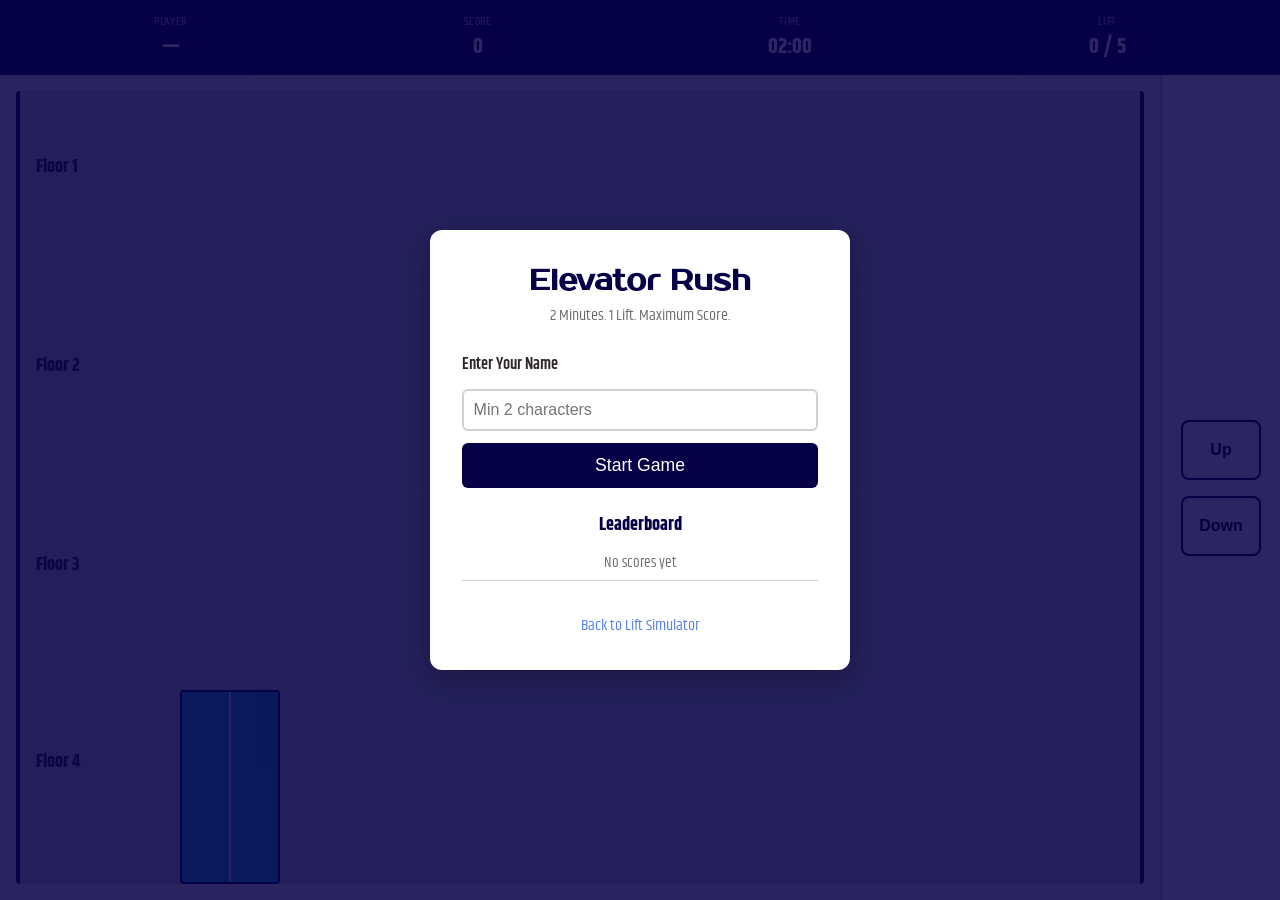
==== src/game.html @ f77243f4 "Add navigation link to the new Elevator Rush game - Inserted a new game-nav section in src/index.htm" ====
<!doctype html>
<html lang="en">
  <head>
    <meta charset="UTF-8" />
    <meta name="viewport" content="width=device-width, initial-scale=1.0" />
    <title>Elevator Rush</title>
    <link rel="stylesheet" href="./css/game.css" />
  </head>
  <body>
    <!-- Start Overlay -->
    <div id="start-overlay" class="overlay">
      <div class="overlay__panel">
        <h1 class="game-title">Elevator Rush</h1>
        <p class="game-subtitle">2 Minutes. 1 Lift. Maximum Score.</p>
        <form id="start-form" class="start-form">
          <label for="player-name">Enter Your Name</label>
          <input
            type="text"
            id="player-name"
            name="playerName"
            placeholder="Min 2 characters"
            minlength="2"
            required
          />
          <button type="submit" class="start-btn">Start Game</button>
          <p id="name-error" class="error-msg" hidden>Name must be at least 2 characters.</p>
        </form>
        <section class="leaderboard-preview">
          <h2>Leaderboard</h2>
          <ol id="leaderboard-list"></ol>
        </section>
        <a href="./index.html" class="back-link">Back to Lift Simulator</a>
      </div>
    </div>

    <!-- Game Area -->
    <div id="game-area" class="game-area" hidden>
      <header class="game-hud">
        <div class="hud-group">
          <span class="hud-label">Player</span>
          <span id="hud-player" class="hud-value">—</span>
        </div>
        <div class="hud-group">
          <span class="hud-label">Score</span>
          <span id="hud-score" class="hud-value">0</span>
        </div>
        <div class="hud-group">
          <span class="hud-label">Time</span>
          <span id="hud-time" class="hud-value">02:00</span>
        </div>
        <div class="hud-group">
          <span class="hud-label">Lift</span>
          <span id="hud-capacity" class="hud-value">0 / 5</span>
        </div>
      </header>

      <main class="game-main">
        <section class="shaft">
          <div class="floor" data-floor="4">
            <div class="floor-info">
              <span class="floor-label">Floor 4</span>
              <div class="floor-queue" data-floor="4"></div>
            </div>
            <div class="floor-zone"></div>
          </div>
          <div class="floor" data-floor="3">
            <div class="floor-info">
              <span class="floor-label">Floor 3</span>
              <div class="floor-queue" data-floor="3"></div>
            </div>
            <div class="floor-zone"></div>
          </div>
          <div class="floor" data-floor="2">
            <div class="floor-info">
              <span class="floor-label">Floor 2</span>
              <div class="floor-queue" data-floor="2"></div>
            </div>
            <div class="floor-zone"></div>
          </div>
          <div class="floor" data-floor="1">
            <div class="floor-info">
              <span class="floor-label">Floor 1</span>
              <div class="floor-queue" data-floor="1"></div>
            </div>
            <div class="floor-zone"></div>
          </div>

          <div id="lift-car" class="lift-car">
            <div class="lift-door left-door"></div>
            <div class="lift-door right-door"></div>
            <div class="lift-interior">
              <div class="lift-occupants"></div>
            </div>
          </div>
        </section>

        <section class="controls">
          <button id="btn-up" class="ctrl-btn" aria-label="Move lift up">Up</button>
          <button id="btn-down" class="ctrl-btn" aria-label="Move lift down">Down</button>
        </section>
      </main>
    </div>

    <!-- End Overlay -->
    <div id="end-overlay" class="overlay" hidden>
      <div class="overlay__panel">
        <h1 class="game-title">Time's Up!</h1>
        <p class="final-score">Your Score: <span id="final-score">0</span></p>
        <section class="leaderboard-full">
          <h2>Leaderboard</h2>
          <ol id="end-leaderboard-list"></ol>
        </section>
        <button id="play-again-btn" class="start-btn">Play Again</button>
        <a href="./index.html" class="back-link">Back to Lift Simulator</a>
      </div>
    </div>

    <script src="./js/leaderboard.js"></script>
    <script src="./js/npc.js"></script>
    <script src="./js/lift.js"></script>
    <script src="./js/game.js"></script>
  </body>
</html>
---- src/css/game.css ----
@import url("https://fonts.googleapis.com/css2?family=Khand:wght@300;400;500;600;700&family=Prosto+One&display=swap");

:root {
  --bg: #f0eeed;
  --panel-bg: #ffffff;
  --primary: #060047;
  --accent: #537fe7;
  --success: #539165;
  --danger: #c0392b;
  --text: #2d2727;
  --muted: #6b6b6b;
  --border: #d1d1d1;
  --floor-bg: #e8e8e8;
  --shaft-bg: #cfcfcf;
  --lift-bg: #bce8c4;
  --door: #19a7ce;
}

* {
  box-sizing: border-box;
  margin: 0;
  padding: 0;
}

html, body {
  height: 100%;
  font-family: "Khand", sans-serif;
  background: var(--bg);
  color: var(--text);
}

/* Overlays */
.overlay {
  position: fixed;
  inset: 0;
  display: flex;
  align-items: center;
  justify-content: center;
  background: rgba(6, 0, 71, 0.85);
  z-index: 100;
}

.overlay[hidden] {
  display: none;
}

.overlay__panel {
  background: var(--panel-bg);
  border-radius: 12px;
  padding: 2rem;
  width: min(90vw, 420px);
  text-align: center;
  box-shadow: 0 10px 30px rgba(0,0,0,0.25);
}

.game-title {
  font-family: "Prosto One", sans-serif;
  font-size: 1.8rem;
  margin-bottom: 0.25rem;
  color: var(--primary);
}

.game-subtitle {
  color: var(--muted);
  margin-bottom: 1.5rem;
}

.start-form {
  display: flex;
  flex-direction: column;
  gap: 0.75rem;
  margin-bottom: 1.5rem;
}

.start-form label {
  text-align: left;
  font-weight: 600;
}

.start-form input {
  padding: 0.6rem;
  border: 2px solid var(--border);
  border-radius: 6px;
  font-size: 1rem;
}

.start-form input:focus {
  outline: none;
  border-color: var(--accent);
}

.start-btn {
  padding: 0.75rem;
  border: none;
  border-radius: 6px;
  background: var(--primary);
  color: #fff;
  font-size: 1.1rem;
  cursor: pointer;
  transition: background 0.2s;
}

.start-btn:hover {
  background: #0a005f;
}

.error-msg {
  color: var(--danger);
  font-size: 0.9rem;
}

.back-link {
  display: inline-block;
  margin-top: 1rem;
  color: var(--accent);
  text-decoration: none;
}

.back-link:hover {
  text-decoration: underline;
}

/* Leaderboard */
.leaderboard-preview,
.leaderboard-full {
  margin: 1rem 0;
}

.leaderboard-preview h2,
.leaderboard-full h2 {
  font-size: 1.1rem;
  margin-bottom: 0.5rem;
  color: var(--primary);
}

.leaderboard-preview ol,
.leaderboard-full ol {
  list-style: none;
  padding: 0;
  max-height: 160px;
  overflow-y: auto;
}

.leaderboard-preview li,
.leaderboard-full li {
  display: flex;
  justify-content: space-between;
  padding: 0.35rem 0.5rem;
  border-bottom: 1px solid var(--border);
  font-size: 0.95rem;
}

/* Game Area */
.game-area {
  display: flex;
  flex-direction: column;
  height: 100vh;
}

.game-hud {
  display: flex;
  justify-content: space-around;
  align-items: center;
  padding: 0.75rem 1rem;
  background: var(--primary);
  color: #fff;
}

.hud-group {
  text-align: center;
}

.hud-label {
  display: block;
  font-size: 0.75rem;
  text-transform: uppercase;
  letter-spacing: 0.05em;
  opacity: 0.8;
}

.hud-value {
  display: block;
  font-size: 1.3rem;
  font-weight: 700;
}

.game-main {
  display: flex;
  flex: 1;
  overflow: hidden;
}

/* Shaft */
.shaft {
  position: relative;
  flex: 1;
  display: flex;
  flex-direction: column-reverse;
  background: var(--shaft-bg);
  border-left: 4px solid var(--primary);
  border-right: 4px solid var(--primary);
  margin: 1rem;
  border-radius: 4px;
  overflow: hidden;
}

.floor {
  flex: 1;
  display: flex;
  align-items: center;
  border-top: 2px solid var(--border);
  position: relative;
}

.floor:first-child {
  border-top: none;
}

.floor-info {
  width: 140px;
  padding: 0 1rem;
  display: flex;
  flex-direction: column;
  gap: 0.5rem;
}

.floor-label {
  font-weight: 700;
  font-size: 1.1rem;
}

.floor-queue {
  display: flex;
  gap: 0.35rem;
  min-height: 40px;
}

.floor-zone {
  flex: 1;
  position: relative;
}

/* Lift Car */
.lift-car {
  position: absolute;
  left: 160px;
  bottom: 0;
  width: 100px;
  height: calc(100% / 4 - 4px);
  background: var(--lift-bg);
  border: 2px solid var(--primary);
  border-radius: 4px;
  display: flex;
  overflow: hidden;
  transition: bottom 0.5s linear;
  z-index: 10;
}

.lift-door {
  width: 50%;
  height: 100%;
  background: var(--door);
  transition: transform 0.4s ease;
  z-index: 2;
}

.lift-door.left-door {
  border-right: 1px solid var(--bg);
}

.lift-door.right-door {
  border-left: 1px solid var(--bg);
}

.lift-door.open.left-door {
  transform: translateX(-100%);
}

.lift-door.open.right-door {
  transform: translateX(100%);
}

.lift-interior {
  position: absolute;
  inset: 0;
  display: flex;
  align-items: flex-end;
  justify-content: center;
  padding-bottom: 4px;
  gap: 2px;
  z-index: 1;
}

.lift-occupants {
  display: flex;
  gap: 2px;
}

/* Controls */
.controls {
  width: 120px;
  display: flex;
  flex-direction: column;
  justify-content: center;
  align-items: center;
  gap: 1rem;
  padding: 1rem;
  background: var(--panel-bg);
  border-left: 2px solid var(--border);
}

.ctrl-btn {
  width: 80px;
  height: 60px;
  border: 2px solid var(--primary);
  border-radius: 8px;
  background: #fff;
  font-size: 1rem;
  font-weight: 700;
  cursor: pointer;
  transition: background 0.15s;
}

.ctrl-btn:hover {
  background: var(--accent);
  color: #fff;
}

.ctrl-btn:active {
  transform: scale(0.96);
}

.ctrl-btn:disabled {
  opacity: 0.5;
  cursor: not-allowed;
}

/* NPC Stick Figure */
.npc {
  position: relative;
  display: flex;
  flex-direction: column;
  align-items: center;
  width: 20px;
}

.npc-head {
  width: 10px;
  height: 10px;
  background: var(--text);
  border-radius: 50%;
}

.npc-body {
  width: 4px;
  height: 14px;
  background: var(--text);
  border-radius: 2px;
}

.npc-bubble {
  position: absolute;
  bottom: 100%;
  left: 50%;
  transform: translateX(-50%);
  background: #fff;
  border: 1px solid var(--primary);
  border-radius: 6px;
  padding: 2px 5px;
  font-size: 0.65rem;
  font-weight: 700;
  white-space: nowrap;
  margin-bottom: 4px;
  color: var(--primary);
}

.npc-bubble::after {
  content: "";
  position: absolute;
  top: 100%;
  left: 50%;
  transform: translateX(-50%);
  border-width: 4px;
  border-style: solid;
  border-color: var(--primary) transparent transparent transparent;
}

/* Animations */
@keyframes fadeIn {
  from { opacity: 0; transform: scale(0.8); }
  to   { opacity: 1; transform: scale(1); }
}

.npc.spawn {
  animation: fadeIn 0.3s ease;
}
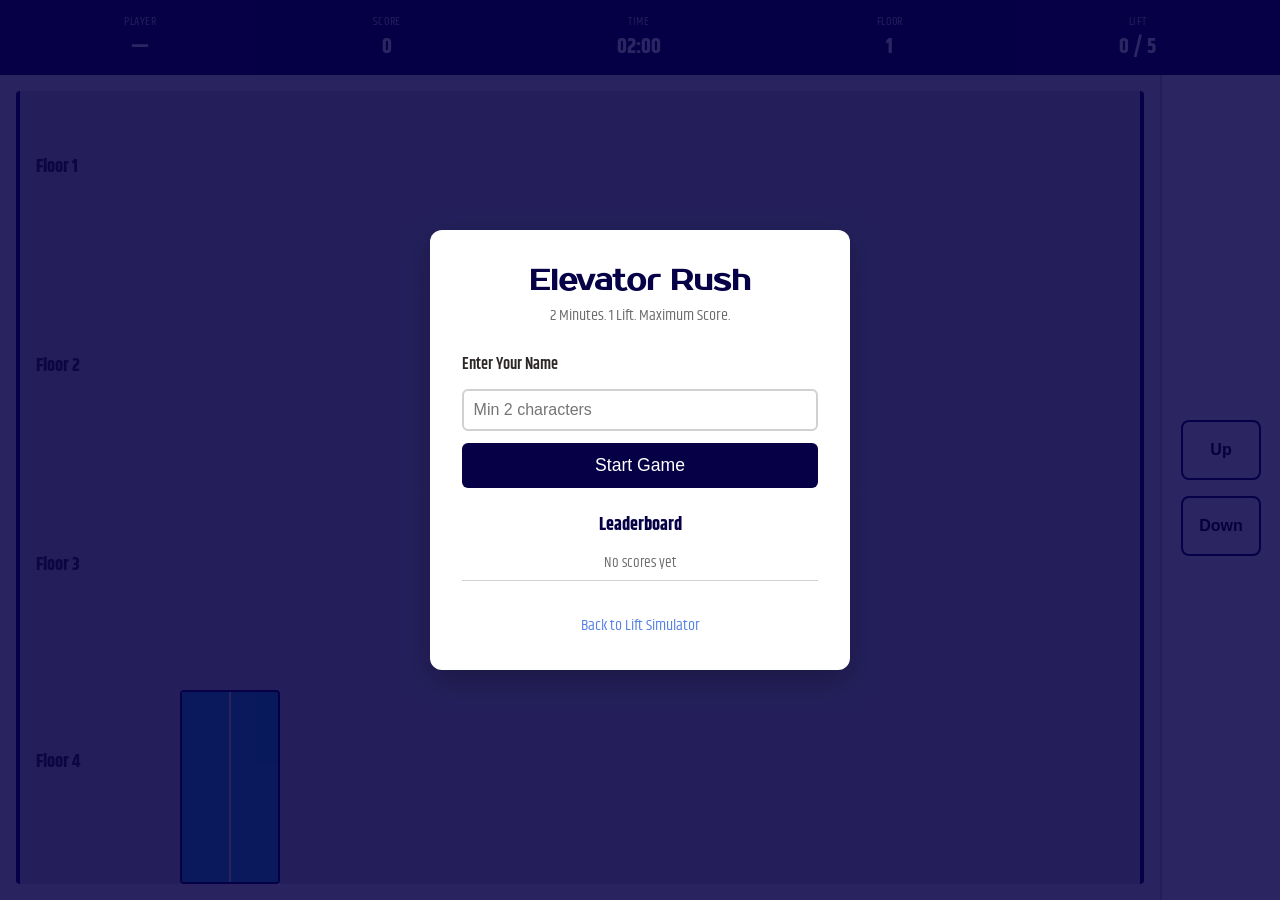
==== commit 8c16a279: "feat: implement Phase 2 lift movement and game controls Replaces the Phase 1 lift stub with working " ====
--- a/src/game.html
+++ b/src/game.html
@@ -47,6 +47,10 @@
         <div class="hud-group">
           <span class="hud-label">Time</span>
           <span id="hud-time" class="hud-value">02:00</span>
+        </div>
+        <div class="hud-group">
+          <span class="hud-label">Floor</span>
+          <span id="hud-floor" class="hud-value">1</span>
         </div>
         <div class="hud-group">
           <span class="hud-label">Lift</span>
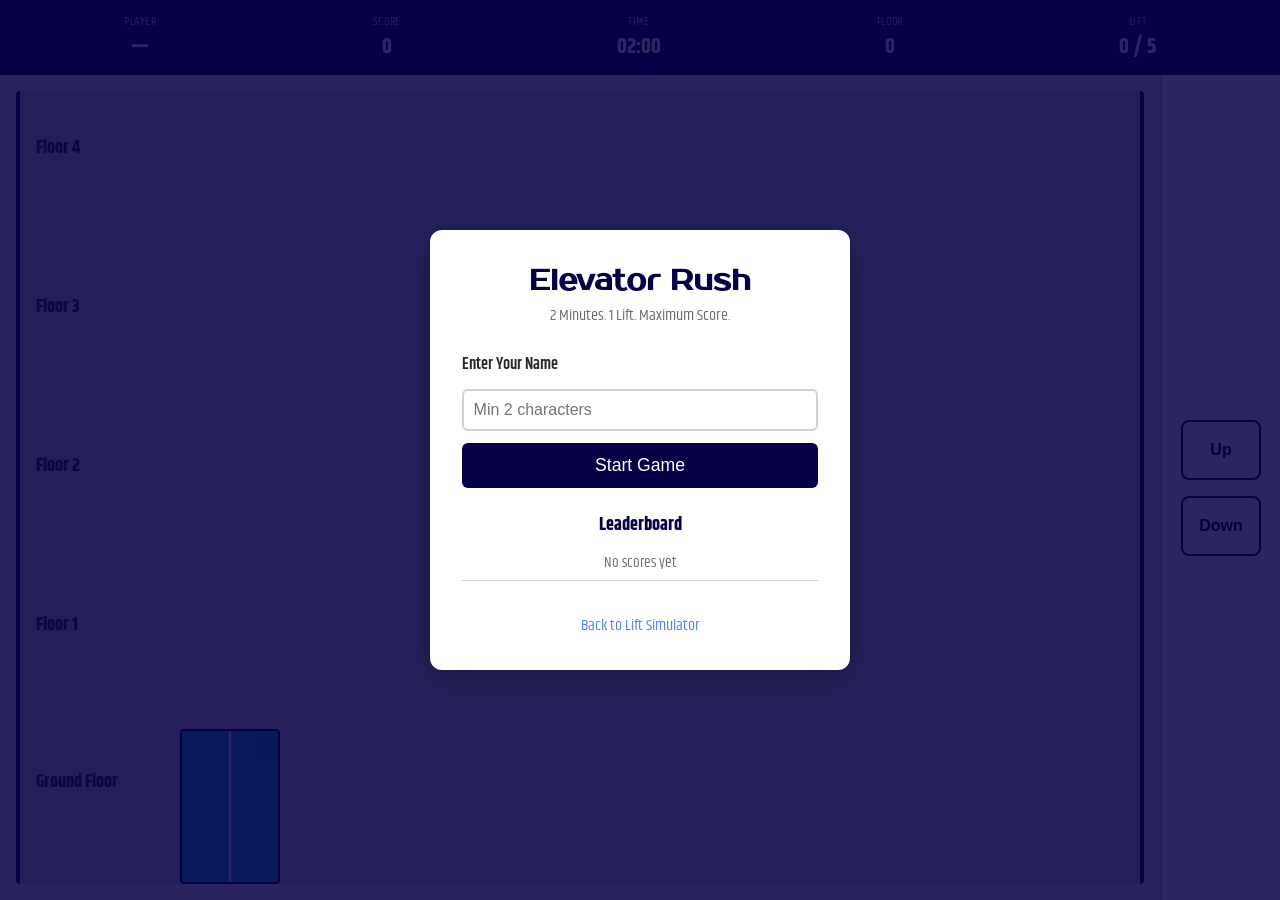
==== commit a5f1f9e8: "feat: add ground floor and switch to 0-based floor indexing Introduces a new Ground Floor (floor 0)," ====
--- a/src/game.html
+++ b/src/game.html
@@ -50,7 +50,7 @@
         </div>
         <div class="hud-group">
           <span class="hud-label">Floor</span>
-          <span id="hud-floor" class="hud-value">1</span>
+          <span id="hud-floor" class="hud-value">0</span>
         </div>
         <div class="hud-group">
           <span class="hud-label">Lift</span>
@@ -60,10 +60,24 @@
 
       <main class="game-main">
         <section class="shaft">
-          <div class="floor" data-floor="4">
+          <div class="floor" data-floor="0">
             <div class="floor-info">
-              <span class="floor-label">Floor 4</span>
-              <div class="floor-queue" data-floor="4"></div>
+              <span class="floor-label">Ground Floor</span>
+              <div class="floor-queue" data-floor="0"></div>
+            </div>
+            <div class="floor-zone"></div>
+          </div>
+          <div class="floor" data-floor="1">
+            <div class="floor-info">
+              <span class="floor-label">Floor 1</span>
+              <div class="floor-queue" data-floor="1"></div>
+            </div>
+            <div class="floor-zone"></div>
+          </div>
+          <div class="floor" data-floor="2">
+            <div class="floor-info">
+              <span class="floor-label">Floor 2</span>
+              <div class="floor-queue" data-floor="2"></div>
             </div>
             <div class="floor-zone"></div>
           </div>
@@ -74,17 +88,10 @@
             </div>
             <div class="floor-zone"></div>
           </div>
-          <div class="floor" data-floor="2">
+          <div class="floor" data-floor="4">
             <div class="floor-info">
-              <span class="floor-label">Floor 2</span>
-              <div class="floor-queue" data-floor="2"></div>
-            </div>
-            <div class="floor-zone"></div>
-          </div>
-          <div class="floor" data-floor="1">
-            <div class="floor-info">
-              <span class="floor-label">Floor 1</span>
-              <div class="floor-queue" data-floor="1"></div>
+              <span class="floor-label">Floor 4</span>
+              <div class="floor-queue" data-floor="4"></div>
             </div>
             <div class="floor-zone"></div>
           </div>
--- a/src/css/game.css
+++ b/src/css/game.css
@@ -246,7 +246,7 @@
   left: 160px;
   bottom: 0;
   width: 100px;
-  height: calc(100% / 4 - 4px);
+  height: calc(100% / 5 - 4px);
   background: var(--lift-bg);
   border: 2px solid var(--primary);
   border-radius: 4px;
